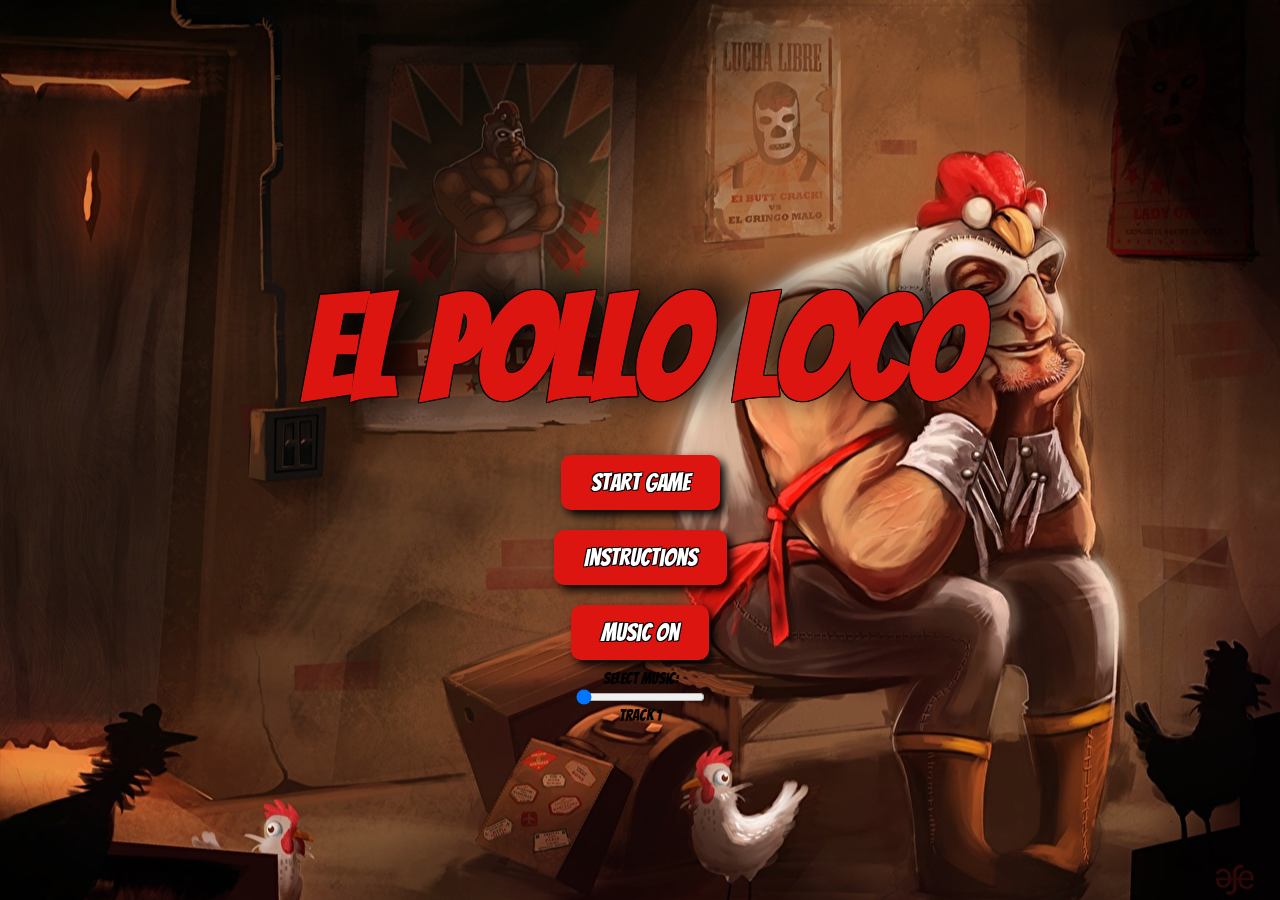
==== index.html @ 6d97a62b "added toggleButton musik" ====
<!DOCTYPE html>
<html lang="en">
<head>
    <meta charset="UTF-8">
    <meta name="viewport" content="width=device-width, initial-scale=1.0, maximum-scale=1.0, user-scalable=no">
    <link rel="stylesheet" href="style.css">
    <link rel="stylesheet" href="fonts.css">
    <link rel="stylesheet" href="mediaquerry.css">
    <link rel="icon" type="image/x-icon" href="img/epl_icon.ico">
    <title>El Pollo Loco</title>

    <!-- Basis-Klassen -->
    
    <script src="./models/sounds.class.js"></script>
    <script src="./models/drawable-object.class.js"></script>
    <script src="./models/movable-object.class.js"></script>
    <script src="./models/collectables.class.js"></script>
    <script src="./models/character.class.js"></script>
    <script src="./models/chicken.class.js"></script>
    <script src="./models/smallChickicken.class.js"></script>
    <script src="./models/throwable-object.class.js"></script>
    <script src="./models/coins.class.js"></script>
    <script src="./models/bottles.class.js"></script>
    <script src="./models/splash-animation.class.js"></script>
    <script src="./models/endboss.class.js"></script>
    <script src="./models/cloud.class.js"></script>
    <script src="./models/background-object.class.js"></script>
    

    <!-- Status-Anzeigen -->
    <script src="./models/status-bar.class.js"></script>
    <script src="./models/status-bottle.class.js"></script>
    <script src="./models/status-endboss.class.js"></script>
    <script src="./models/status-coins.class.js"></script>

    <!-- Spielwelt und Level -->
    <script src="./models/world.class.js"></script>
    <script src="./models/level.class.js"></script>
    <script src="./levels/level1.js"></script>
    <script src="./models/keybard.class.js"></script>

    <!-- Spiel-Initialisierung -->
     <script src="./js/orientation.js"></script>
     <script src="./js/mobileToggleButtons.js"></script>
     <script src="./js/toggleButtons.js"></script>
    <script src="./js/game.js"></script>
    <script src="./js/startscreen.js"></script>
   
</head>
<body>

    <div id="rotateMessage" class="container">
        <img src="img/landscape_v2.png" alt="Rotate your device" />
    </div>
    <div id="startscreen" class="container">
        <h1>El Pollo Loco</h1>
        <button id="startButton" class="game-button">Start Game</button>
        <button id="instructionsButton" class="game-button">Instructions</button>
        <button id="musicToggleButtonStart" class="game-button">Music On</button> 

        <label for="musicSlider">Select Music:</label>
        <input type="range" id="musicSlider" min="1" max="2" value="1">
        <span id="musicLabel">Track 1</span>
    </div>
    <div id="gameContainer" class="container" style="display:none;">
        <canvas id="canvas" width="720" height="480"></canvas>
        <button id="backToStartButton" class="game-button">Back to Start</button>
        <button id="musicToggleButtonGame" class="game-button">Music On</button>
        <button id="fullscreenButton" class="game-button">Fullscreen Modus</button>
        
        <!-- Mobile Buttons -->
        <div id="mobileButtons" class="mobile-buttons" style="display: none;">
            <!-- Linke Buttons -->
            <div id="leftButtons" class="mobile-buttons-group mobile-buttons-left">
                <img src="img/mobileButtons/back.png" class="mobile-button" id="mobileButtonBack" alt="Back">
                <img src="img/mobileButtons/forward.png" class="mobile-button" id="mobileButtonForward" alt="Forward">
            </div>
        
            <!-- Mittige Buttons -->
            <div id="centerButtons" class="mobile-buttons-group mobile-buttons-center">
                <img src="img/mobileButtons/musik.png" class="mobile-button" id="mobileButtonMusik" alt="Musik">
                <img src="img/mobileButtons/pause.png" class="mobile-button" id="mobileButtonPause" alt="Pause" style="display:none;">
            </div>            
        
            <!-- Rechte Buttons -->
            <div id="rightButtons" class="mobile-buttons-group mobile-buttons-right">
                <img src="img/mobileButtons/jump.png" class="mobile-button" id="mobileButtonJump" alt="Jump">
                <img src="img/mobileButtons/throw.png" class="mobile-button" id="mobileButtonThrow" alt="Throw">
            </div>
        </div>
    </div>
    
    <div id="instructions" class="container" style="display:none;">
        <h2>Instructions</h2>
            <p>Use the arrow keys to move your character.</p>
            <p>Press the spacebar to jump.</p>
            <p>Press "D" to throw bottles.</p>
            <p>Avoid enemies and collect coins to score points.</p>
        <button id="backButton" class="game-button">Back</button>
    </div>
    <script src="./js/fullscreen.js"></script>
</body>
</html>
---- style.css ----
body {
    display: flex;
    justify-content: center;
    align-items: center;
    flex-direction: column; 
    background-image: url('img/background/background.jpg');
    background-size: cover;
    background-position: center;
    background-repeat: no-repeat;
    background-attachment: fixed;
    width: 100vw;
    height: 100vh;
    margin: 0;
    font-family: 'Bangers';
    padding: 0;
}

.container {
    display: flex;
    flex-direction: column;
    align-items: center;
    justify-content: center;
    width: 100%;
    height: 100%;
    position: absolute;
    top: 0;
    left: 0;
}

canvas {
    background-color: black;
    display: block;
    border-radius: 20px;
    box-shadow: 0 0 10px rgba(0, 0, 0, 0.5);
}

#instructions {
    font-size: 24px;
    text-align: center;
    color: white;
    text-shadow: 
    -1px -1px 0 #000,  
     1px -1px 0 #000,
    -1px  1px 0 #000,
     1px  1px 0 #000; 
}

h1 {
    font-size: 144px;
    margin-bottom: 20px;
    color: rgb(220,21,16);
    filter: drop-shadow(23px -9px 20px #000000);
    text-shadow: 
    -1px -1px 0 #000,  
     1px -1px 0 #000,
    -1px  1px 0 #000,
     1px  1px 0 #000; 
}

.game-button {
    padding: 15px 30px;
    margin: 10px;
    font-size: 24px;
    font-family: 'Bangers';
    color: white;
    background-color: rgb(220, 21, 16);
    border: none;
    border-radius: 10px;
    cursor: pointer;
    filter: drop-shadow(5px 5px 5px #000);
    text-shadow: 
    -1px -1px 0 #000,  
     1px -1px 0 #000,
    -1px  1px 0 #000,
     1px  1px 0 #000; 
}

.game-button:hover {
    background-color: rgb(255, 50, 30);
}

.hidden-buttons {
    display: none;
}

#rotateMessage {
    display: none;
    position: fixed;
    top: 0;
    left: 0;
    width: 100%;
    height: 100%;
    background-color: rgba(0, 0, 0, 0.8);
    justify-content: center;
    align-items: center;
    z-index: 100;
}

@media (max-width: 600px) {
    #rotateMessage {
        display: flex;
    }

    #rotateMessage img {
        max-width: 70%;
        max-height: 80%;
        border-radius: 25px;
        animation: rotateImage 2s infinite alternate ease-in-out;
    }
}

@keyframes rotateImage {
    0% {
        transform: rotate(0deg);
    }
    100% {
        transform: rotate(-45deg);
    }
}


#gameContainer {
    position: relative;
    width: 700px; 
    height: 460px; 
    display: flex;
    justify-content: center;
    align-items: center;
}

.mobile-buttons {
    position: absolute;
    width: 100%;
    height: 100%;
    display: flex;
    justify-content: space-between;
    align-items: center;
    pointer-events: none; 
}

.mobile-buttons-group {
    display: flex;
    gap: 10px; 
    pointer-events: auto; 
}

.mobile-buttons-left {
    position: absolute;
    left: 10px;
    bottom: 10px;
}

.mobile-buttons-right {
    position: absolute;
    right: 10px;
    bottom: 10px;
}

.mobile-buttons-center {
    position: absolute;
    top: 10px;
    left: 50%;
    transform: translateX(-50%);
}

.mobile-button {
    width: 50px;
    height: 50px;
}
---- fonts.css ----
/* bangers-regular - latin */
@font-face {
    font-display: swap; /* Check https://developer.mozilla.org/en-US/docs/Web/CSS/@font-face/font-display for other options. */
    font-family: 'Bangers';
    font-style: normal;
    font-weight: 400;
    src: url('../fonts/bangers-v24-latin-regular.woff2') format('woff2'); /* Chrome 36+, Opera 23+, Firefox 39+, Safari 12+, iOS 10+ */
  }
---- mediaquerry.css ----
@media (max-width: 750px) {
    h1 {
        text-wrap: nowrap;
        font-size: 115px;
    }
}

@media (max-width: 580px) {
    h1 {
        text-wrap: nowrap;
        font-size: 85px;
    }
}

@media (max-width: 430px) {
    h1 {
        text-wrap: nowrap;
        font-size: 65px;
    }
}

@media (max-width: 370px) {
    h1 {
        text-wrap: nowrap;
        font-size: 65px;
    }
}

@media (max-width: 340px) {
    h1 {
        text-wrap: nowrap;
        font-size: 55px;
    }
}

@media only screen and (max-width: 720px) {
    canvas {
        width: 100%;
    }
}

@media only screen and (max-height: 480px) {
    canvas {
        height: 100vh;
    }
}

@media only screen and (max-width: 750px) and (orientation: landscape) {
    .game-button {
        font-size: 18px;
        padding: 8px 20px;
        margin: 13px;
        flex: 0 0 18%;
    }

    .container {
        flex-direction: row;
        flex-wrap: wrap; 
        justify-content: space-evenly;
    }

    .mobile-buttons-left {
        left: 30px;
    }

    .mobile-buttons-right {
        right: 30px;
    }

    label, input, span {
        display: none;
    }
}


@media only screen and (min-width: 930px) and (max-width: 950px) and (orientation: landscape) {
    .game-button {
        padding: 0 30px;
    }

    h1 {
        margin-bottom: 0;
    }

    .mobile-buttons-left {
        left: 40px;
    }
    
    .mobile-buttons-right {
        right: 40px;
    }

    label, input, span {
        display: none;
    }

}

@media only screen and (max-width: 768px) and (orientation: landscape) {
    .game-button {
        display: none;
    }

    .container {
        justify-content: center;
    }
}
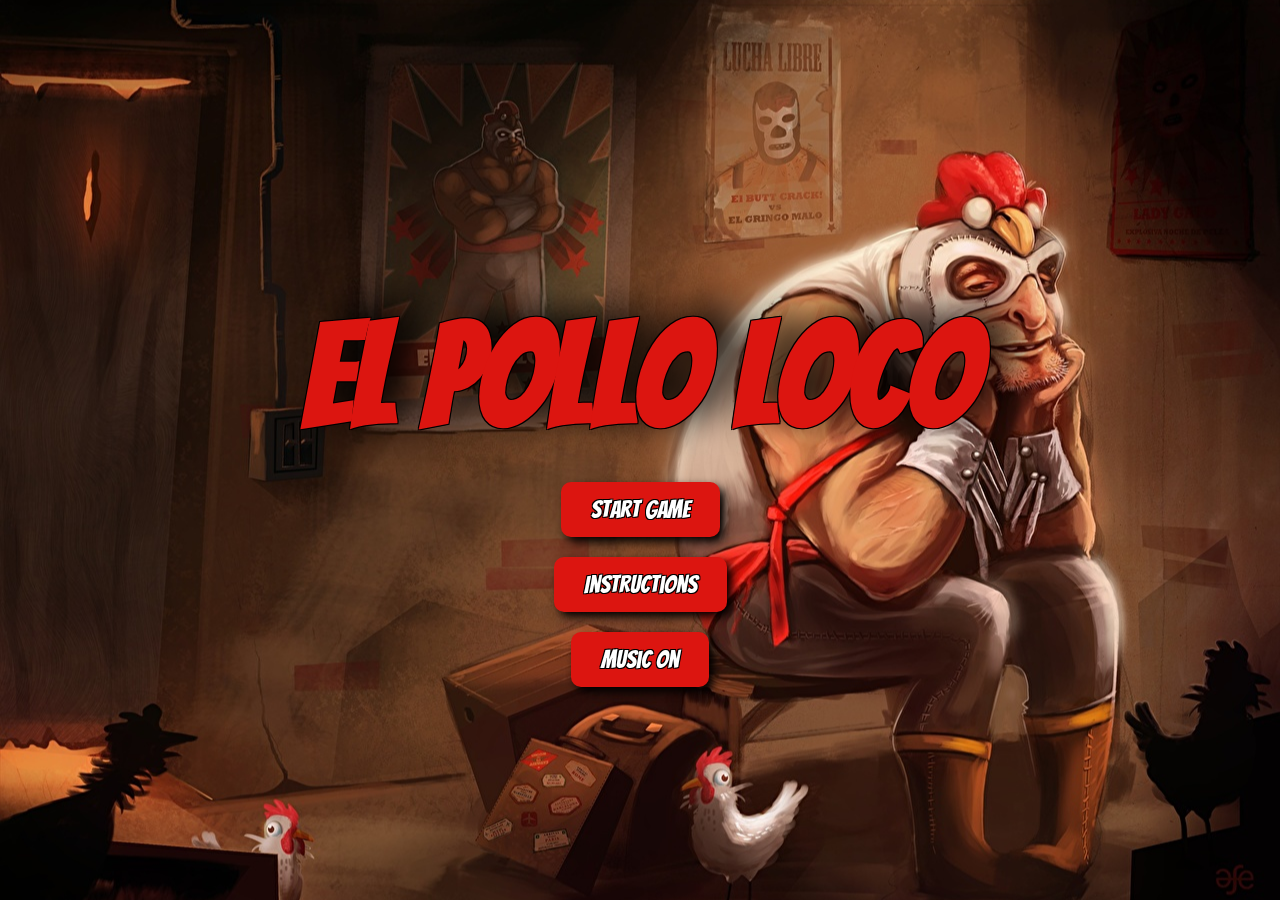
==== commit 4c1c1bb0: "added mute all sounds in desktopversion" ====
--- a/index.html
+++ b/index.html
@@ -57,10 +57,6 @@
         <button id="startButton" class="game-button">Start Game</button>
         <button id="instructionsButton" class="game-button">Instructions</button>
         <button id="musicToggleButtonStart" class="game-button">Music On</button> 
-
-        <label for="musicSlider">Select Music:</label>
-        <input type="range" id="musicSlider" min="1" max="2" value="1">
-        <span id="musicLabel">Track 1</span>
     </div>
     <div id="gameContainer" class="container" style="display:none;">
         <canvas id="canvas" width="720" height="480"></canvas>
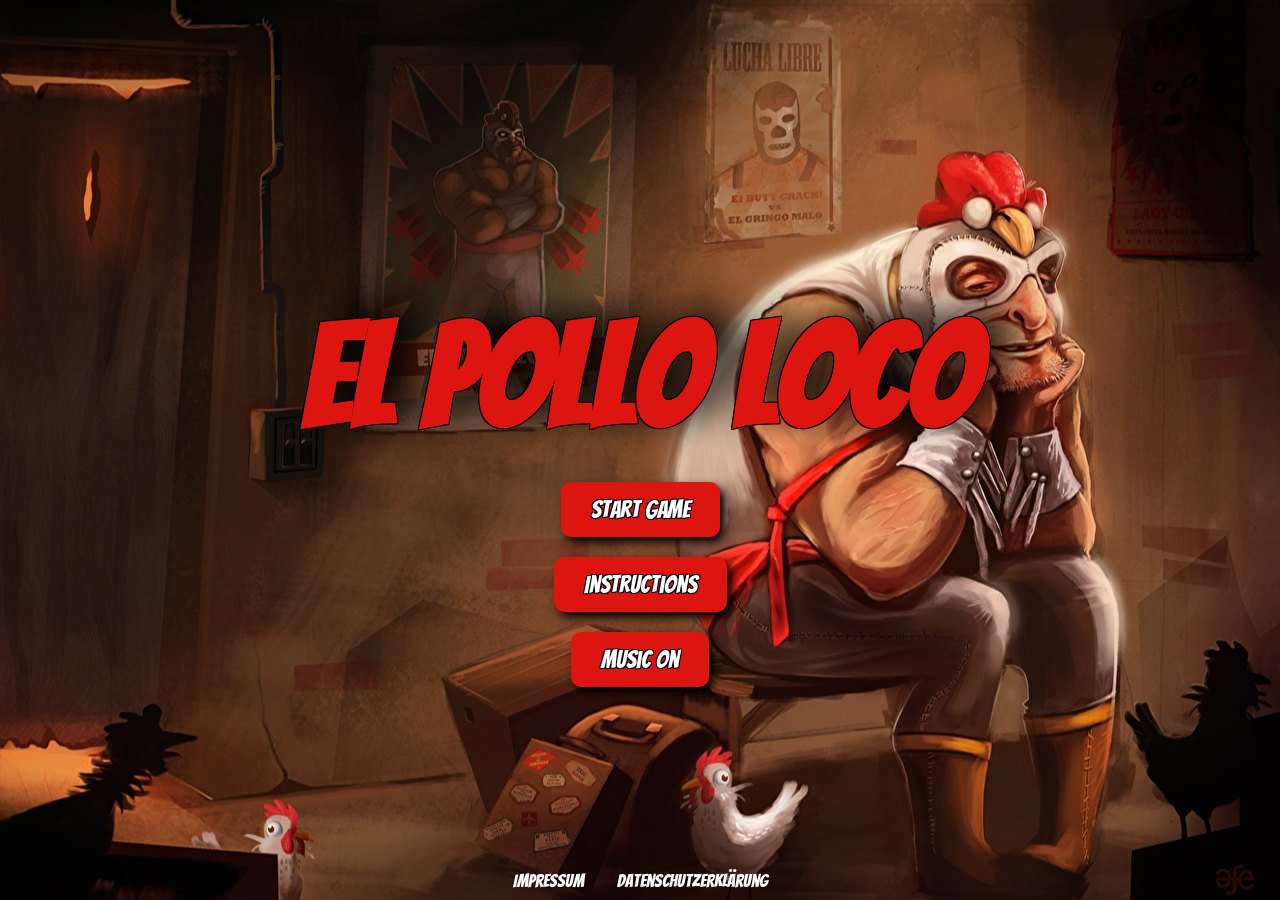
==== commit 815cf20e: "added imprint and privacy policy to index.html" ====
--- a/index.html
+++ b/index.html
@@ -63,6 +63,7 @@
         <button id="backToStartButton" class="game-button">Back to Start</button>
         <button id="musicToggleButtonGame" class="game-button">Music On</button>
         <button id="fullscreenButton" class="game-button">Fullscreen Modus</button>
+        <button id="restartButton" class="game-button" style="display: none;">Restart Game</button>
         
         <!-- Mobile Buttons -->
         <div id="mobileButtons" class="mobile-buttons" style="display: none;">
@@ -94,6 +95,13 @@
             <p>Avoid enemies and collect coins to score points.</p>
         <button id="backButton" class="game-button">Back</button>
     </div>
+    <footer>
+        <div class="footer-links">
+            <a href="imprint.html" target="_blank">Impressum</a>
+            <a href="privacypolicy.html" target="_blank">Datenschutzerklärung</a>
+        </div>
+    </footer>
+    
     <script src="./js/fullscreen.js"></script>
 </body>
 </html>
--- a/style.css
+++ b/style.css
@@ -30,6 +30,7 @@
 canvas {
     background-color: black;
     display: block;
+    position: fixed;
     border-radius: 20px;
     box-shadow: 0 0 10px rgba(0, 0, 0, 0.5);
 }
@@ -145,19 +146,19 @@
 }
 
 .mobile-buttons-left {
-    position: absolute;
+    position: fixed;
     left: 10px;
     bottom: 10px;
 }
 
 .mobile-buttons-right {
-    position: absolute;
+    position: fixed;
     right: 10px;
     bottom: 10px;
 }
 
 .mobile-buttons-center {
-    position: absolute;
+    position: fixed;
     top: 10px;
     left: 50%;
     transform: translateX(-50%);
@@ -168,3 +169,31 @@
     height: 50px;
 }
 
+footer {
+    position: fixed;
+    bottom: 0;
+    width: 100%;
+    color: white;
+    text-align: center;
+    padding: 10px 0;
+    z-index: 1000; 
+}
+
+.footer-links a {
+    color: white;
+    text-decoration: none;
+    margin: 0 15px;
+    font-family: 'Bangers'; 
+    font-size: 18px;
+}
+
+.footer-links a:hover {
+    text-decoration: underline;
+}
+
+@media (max-width: 600px) {
+    .footer-links a {
+        font-size: 16px;
+        margin: 0 10px;
+    }
+}--- a/mediaquerry.css
+++ b/mediaquerry.css
@@ -1,8 +1,15 @@
+@media (max-width: 1920px) {
+    canvas {
+        position: relative;
+    }
+}
+
 @media (max-width: 750px) {
     h1 {
         text-wrap: nowrap;
         font-size: 115px;
     }
+
 }
 
 @media (max-width: 580px) {
@@ -41,6 +48,12 @@
 
 @media only screen and (max-height: 480px) {
     canvas {
+        height: 100vh;
+        position: fixed;
+    }
+
+    #gameContainer {
+        width: 100%;
         height: 100vh;
     }
 }
@@ -83,11 +96,11 @@
     }
 
     .mobile-buttons-left {
-        left: 40px;
+        left: 169px;
     }
     
     .mobile-buttons-right {
-        right: 40px;
+        right: 169px;
     }
 
     label, input, span {
@@ -105,3 +118,40 @@
         justify-content: center;
     }
 }
+
+#restartButton:hover {
+    transform: scale(1.05);
+}
+
+@media only screen and (orientation: landscape) and (max-width: 768px) {
+    #restartButton {
+        background: linear-gradient(to bottom, #FFDB05, #FF4500); 
+        color: #ffffff;
+        position: absolute;
+        bottom: 8%; 
+        left: 35%;
+        /* transform: translateX(-50%); */
+        padding: 12px 24px; 
+    }
+
+    #restartButton:hover {
+        transform: scale(1.05);
+    }
+}
+
+@media only screen and (orientation: landscape) and (max-width: 932px) and (min-width: 820px) {
+    #restartButton {
+        background: linear-gradient(to bottom, #FFDB05, #FF4500); 
+        color: #ffffff;
+        position: absolute;
+        bottom: 8%; 
+        left: 38%;
+        /* transform: translateX(-50%); */
+        padding: 12px 24px; 
+    }
+
+    #restartButton:hover {
+        transform: scale(1.05);
+    }
+}
+
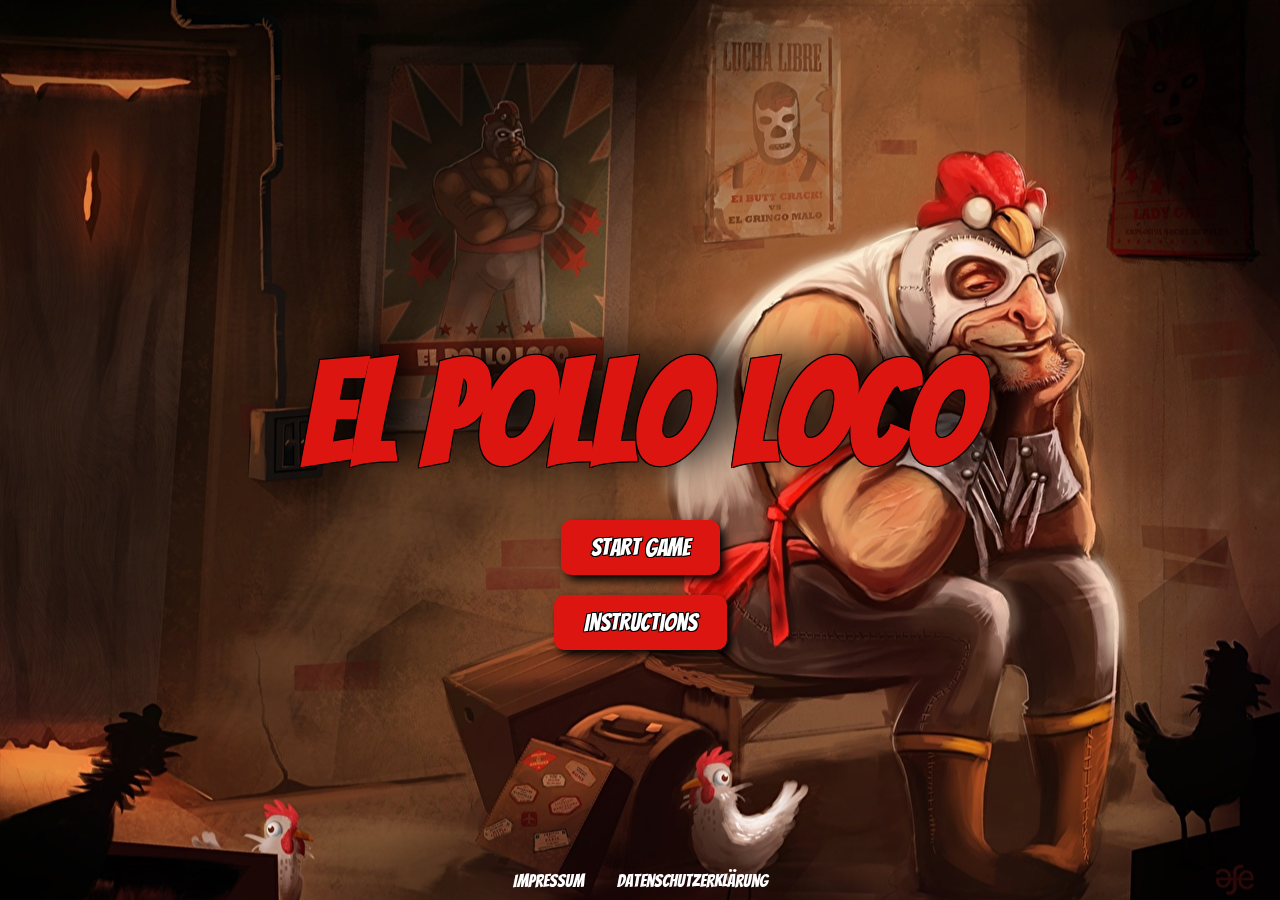
==== commit 21c1b572: "removed music on btn from startscreen" ====
--- a/index.html
+++ b/index.html
@@ -16,6 +16,7 @@
     <script src="./models/movable-object.class.js"></script>
     <script src="./models/collectables.class.js"></script>
     <script src="./models/character.class.js"></script>
+    <script src="./models/enemyManager.class.js"></script>
     <script src="./models/chicken.class.js"></script>
     <script src="./models/smallChickicken.class.js"></script>
     <script src="./models/throwable-object.class.js"></script>
@@ -56,7 +57,7 @@
         <h1>El Pollo Loco</h1>
         <button id="startButton" class="game-button">Start Game</button>
         <button id="instructionsButton" class="game-button">Instructions</button>
-        <button id="musicToggleButtonStart" class="game-button">Music On</button> 
+        <button id="musicToggleButtonStart" class="game-button hidden-buttons">Music On</button>
     </div>
     <div id="gameContainer" class="container" style="display:none;">
         <canvas id="canvas" width="720" height="480"></canvas>
@@ -95,7 +96,7 @@
             <p>Avoid enemies and collect coins to score points.</p>
         <button id="backButton" class="game-button">Back</button>
     </div>
-    <footer>
+    <footer id="footer">
         <div class="footer-links">
             <a href="imprint.html" target="_blank">Impressum</a>
             <a href="privacypolicy.html" target="_blank">Datenschutzerklärung</a>
--- a/style.css
+++ b/style.css
@@ -30,7 +30,7 @@
 canvas {
     background-color: black;
     display: block;
-    position: fixed;
+    position: relative;
     border-radius: 20px;
     box-shadow: 0 0 10px rgba(0, 0, 0, 0.5);
 }
@@ -196,4 +196,20 @@
         font-size: 16px;
         margin: 0 10px;
     }
-}+}
+
+#footer {
+    display: none;
+}
+
+#startscreen #footer {
+    display: block;
+}
+
+#gameContainer #footer {
+    display: none;
+}
+
+.hidden-buttons {
+    display: none !important;
+}
